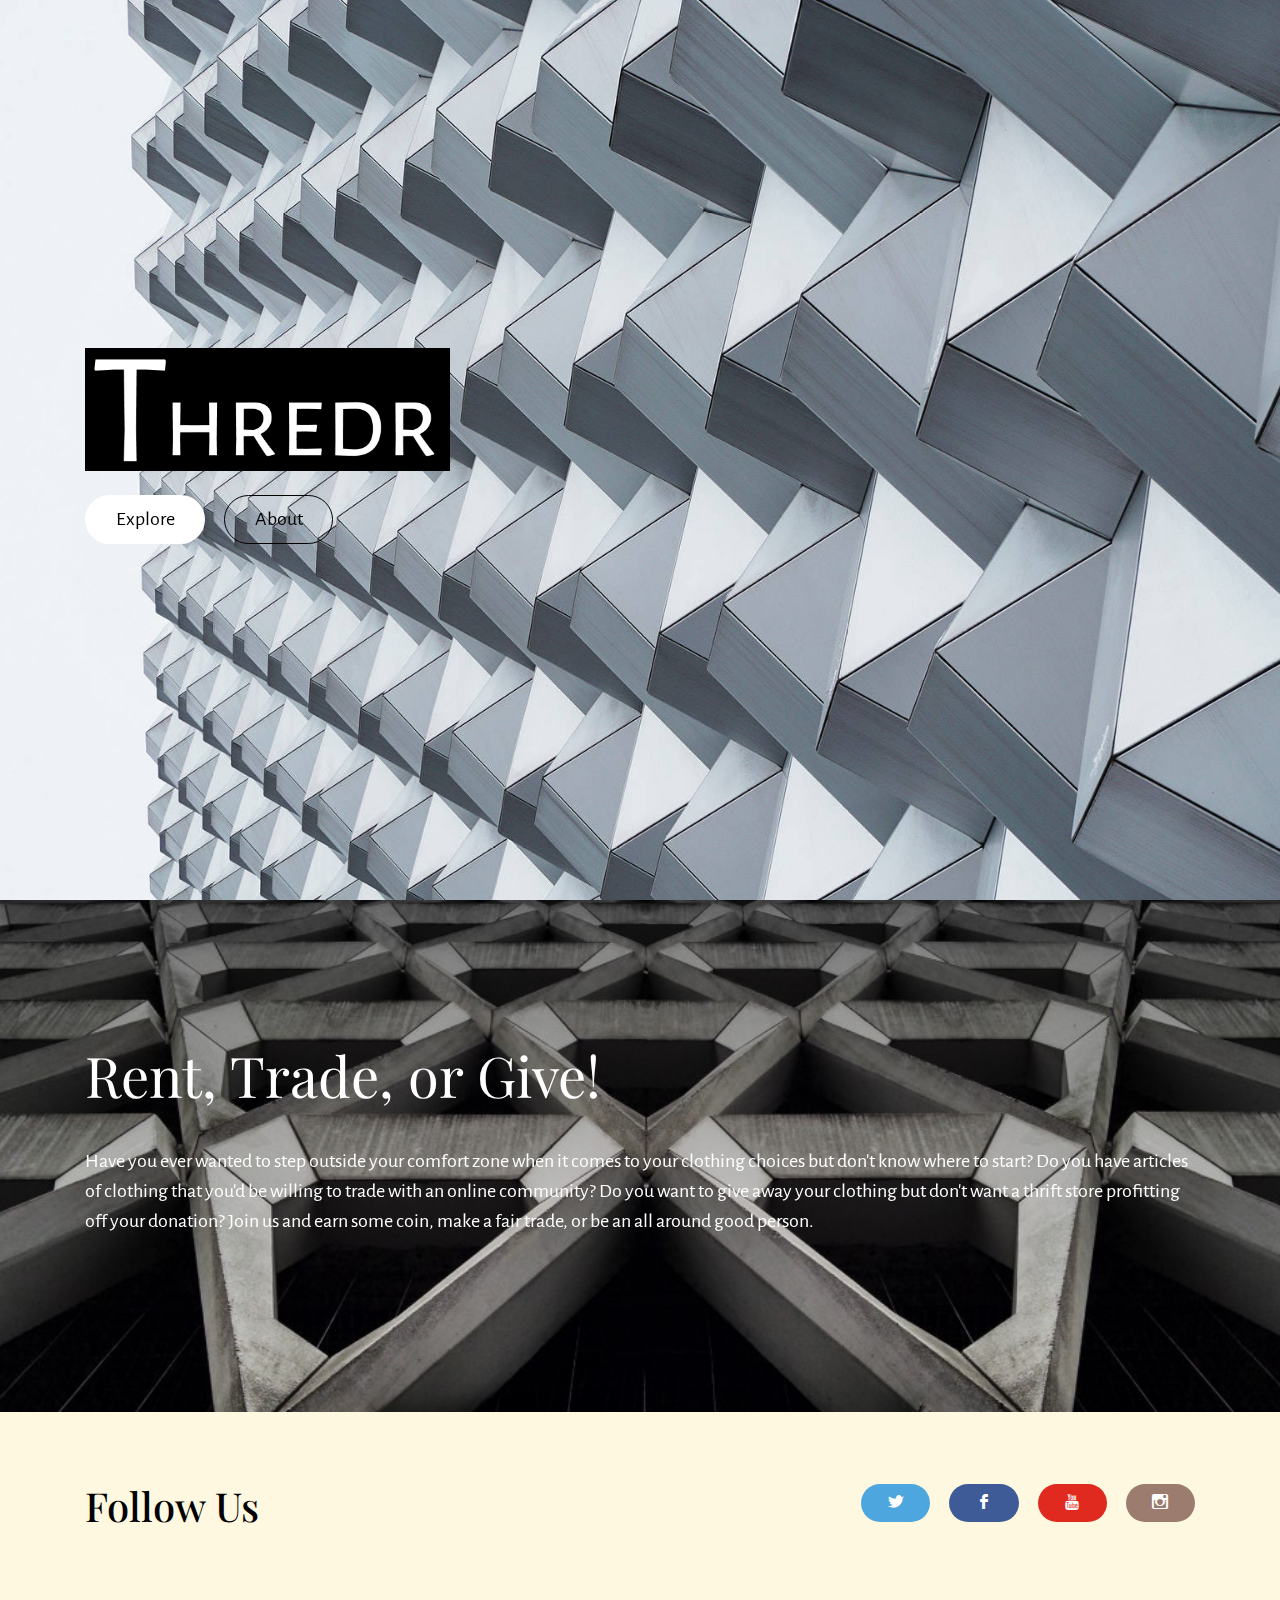
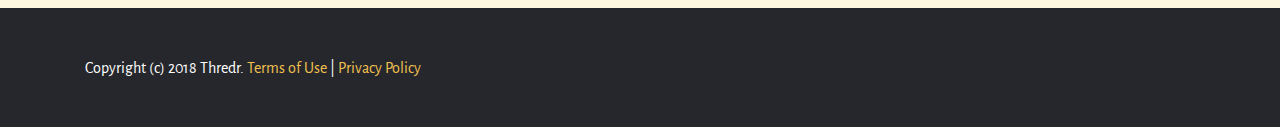
==== index.html @ 1b556945 "added files" ====
<!DOCTYPE html>
<html>
<head>
  <meta charset="UTF-8">
  <meta http-equiv="X-UA-Compatible" content="IE=edge">
  <meta name="generator" content="Mobirise v4.7.1, mobirise.com">
  <meta name="viewport" content="width=device-width, initial-scale=1, minimum-scale=1">
  <link rel="shortcut icon" href="assets/images/logo.png" type="image/x-icon">
  <meta name="description" content="">
  <title>Home</title>
  <link rel="stylesheet" href="https://fonts.googleapis.com/css?family=Playfair+Display:400,700&subset=latin,cyrillic">
  <link rel="stylesheet" href="https://fonts.googleapis.com/css?family=Alegreya+Sans:400,700&subset=latin,vietnamese,latin-ext">
  <link rel="stylesheet" href="assets/tether/tether.min.css">
  <link rel="stylesheet" href="assets/bootstrap/css/bootstrap.min.css">
  <link rel="stylesheet" href="assets/socicon/css/socicon.min.css">
  <link rel="stylesheet" href="assets/puritym/css/style.css">
  <link rel="stylesheet" href="assets/mobirise/css/mbr-additional.css" type="text/css">
  
  
  
</head>
<body>
  <section class="mbr-section mbr-section-full mbr-parallax-background" id="header4-0" data-rv-view="0" style="background-image: url(assets/images/mbr-4-1620x1080.jpg);">
    <div class="mbr-table-cell">
        
        <div class="container">
            <div class="row">
                <div class="col-md-8">

                    <div><img src="assets/images/thredr.png" height="25%" width="50%" /></div>
					<br />
                    
                    <div class="mbr-buttons--left"><a class="btn btn-lg btn-white-outline btn-white" href="posts.html">Explore</a> <a class="btn btn-lg btn-secondary-outline" href="index.html#content5-1">About</a></div>
                </div>
            </div>
        </div>
        
    </div>
</section>

<section class="mbr-section mbr-parallax-background col-undefined" id="content5-1" data-rv-view="3" style="background-image: url(assets/images/bgblack.jpg); padding-top: 9rem; padding-bottom: 9rem;">
    <!-- <div class="mbr-overlay" style="opacity: 0.7; background-color: rgb(255, 255, 255);"></div> -->
    <div class="container">
        <h3 class="mbr-section-title display-2" style="color: white">Rent, Trade, or Give!</h3>
        <div class="lead" style="color: white"><p>Have you ever wanted to step outside your comfort zone when it comes to your clothing choices but don't know where to start? Do you have articles of clothing that you'd be willing to trade with an online community? Do you want to give away your clothing but don't want a thrift store profitting off your donation? Join us and earn some coin, make a fair trade, or be an all around good person.&nbsp;</p></div>
    </div>
</section>

<section class="mbr-section mbr-section-small" id="social-buttons2-2" data-rv-view="6" style="background-color: rgb(255, 248, 224); padding-top: 4.5rem; padding-bottom: 4.5rem;">
    

    <div class="container">
        <div class="row">
            <div class="col-sm-4">
                <h2 class="mbr-section-title h1">Follow Us</h2>
            </div>
            <div class="col-sm-8 text-xs-right"><a class="btn btn-social socicon-bg-twitter" title="Twitter" target="_blank" href="https://twitter.com/mobirise"><i class="socicon socicon-twitter"></i></a> <a class="btn btn-social socicon-bg-facebook" title="Facebook" target="_blank" href="https://www.facebook.com/pages/Mobirise/1616226671953247"><i class="socicon socicon-facebook"></i></a>  <a class="btn btn-social socicon-bg-youtube" title="YouTube" target="_blank" href="https://www.youtube.com/channel/UCt_tncVAetpK5JeM8L-8jyw"><i class="socicon socicon-youtube"></i></a> <a class="btn btn-social socicon-bg-instagram" title="Instagram" target="_blank" href="https://instagram.com/mobirise/"><i class="socicon socicon-instagram"></i></a>    </div>
        </div>
    </div>
</section>

<!-- <section class="mbr-section mbr-section-small" id="form2-3" data-rv-view="8" style="background-color: rgb(255, 248, 224); padding-top: 4.5rem; padding-bottom: 4.5rem;">
    
    <div class="container">
        <div class="row">
            <div class="col-sm-8 col-sm-offset-2" data-form-type="formoid">
                <h2 class="mbr-section-title display-3 text-xs-center">Subscribe to our Newsletter</h2>

                <div data-form-alert="true"><div hidden="" data-form-alert-success="true">Thanks for filling out form!</div></div>
                <form class="mbr-form" action="https://mobirise.com/" method="post" data-form-title="Subscribe to our Newsletter">
                    <input type="hidden" value="oUTBq5xkttzIMJOIf3mWr75bLhNYzWM/3oXkadW/8rvz4lsaiOW0UsDH/wRZ+BEmYKnZXbIJhTeN3R9LAkjcy/uUaVsYsGOiHsxZdtcoekNcCQVlUe260B6c19a1oQi9" data-form-email="true">
                    <div class="input-group">
                        <input type="email" class="form-control" name="email" required="" placeholder="Enter Your Email Address..." data-form-field="Email">
                        <span class="input-group-btn"><button type="submit" class="btn btn-black">Subscribe</button></span>
                    </div>
                </form>
            </div>
        </div>
    </div>
</section> -->

<footer class="mbr-section mbr-section-nopadding mbr-footer" id="footer1-4" data-rv-view="14" style="background-color: rgb(38, 39, 44); padding-top: 3rem; padding-bottom: 1.98rem;">
    
    <div class="container">
        <p>Copyright (c) 2018 Thredr. <a href="https://mobirise.com/">Terms of Use</a>  | <a href="https://mobirise.com/">Privacy Policy</a></p>
    </div>
</footer>


  <script src="assets/web/assets/jquery/jquery.min.js"></script>
  <script src="assets/tether/tether.min.js"></script>
  <script src="assets/bootstrap/js/bootstrap.min.js"></script>
  <script src="assets/smooth-scroll/SmoothScroll.js"></script>
  <script src="assets/jarallax/jarallax.js"></script>
  <script src="assets/puritym/js/script.js"></script>
  <script src="assets/formoid/formoid.min.js"></script>
  
  
</body>
</html>
---- assets/socicon/css/socicon.min.css ----
@font-face{font-family:'socicon';src:url('../fonts/socicon.eot');src:url('../fonts/socicon.eot?#iefix') format('embedded-opentype'),url('../fonts/socicon.woff') format('woff'),url('../fonts/socicon.woff2') format('woff2'),url('../fonts/socicon.ttf') format('truetype'),url('../fonts/socicon.svg#sociconregular') format('svg');font-weight:normal;font-style:normal}.socicon{position:relative;top:1px;display:inline-block;font-family:'socicon';font-style:normal;font-weight:normal;line-height:1;text-transform:none !important;-webkit-font-smoothing:antialiased;-moz-osx-font-smoothing:grayscale}.socicon-twitter:before{content:"a"}.socicon-facebook:before{content:"b"}.socicon-google:before{content:"c"}.socicon-pinterest:before{content:"d"}.socicon-foursquare:before{content:"e"}.socicon-yahoo:before{content:"f"}.socicon-skype:before{content:"g"}.socicon-yelp:before{content:"h"}.socicon-feedburner:before{content:"i"}.socicon-linkedin:before{content:"j"}.socicon-viadeo:before{content:"k"}.socicon-xing:before{content:"l"}.socicon-myspace:before{content:"m"}.socicon-soundcloud:before{content:"n"}.socicon-spotify:before{content:"o"}.socicon-grooveshark:before{content:"p"}.socicon-lastfm:before{content:"q"}.socicon-youtube:before{content:"r"}.socicon-vimeo:before{content:"s"}.socicon-dailymotion:before{content:"t"}.socicon-vine:before{content:"u"}.socicon-flickr:before{content:"v"}.socicon-500px:before{content:"w"}.socicon-instagram:before{content:"x"}.socicon-wordpress:before{content:"y"}.socicon-tumblr:before{content:"z"}.socicon-blogger:before{content:"A"}.socicon-technorati:before{content:"B"}.socicon-reddit:before{content:"C"}.socicon-dribbble:before{content:"D"}.socicon-stumbleupon:before{content:"E"}.socicon-digg:before{content:"F"}.socicon-envato:before{content:"G"}.socicon-behance:before{content:"H"}.socicon-delicious:before{content:"I"}.socicon-deviantart:before{content:"J"}.socicon-forrst:before{content:"K"}.socicon-play:before{content:"L"}.socicon-zerply:before{content:"M"}.socicon-wikipedia:before{content:"N"}.socicon-apple:before{content:"O"}.socicon-flattr:before{content:"P"}.socicon-github:before{content:"Q"}.socicon-chimein:before{content:"R"}.socicon-friendfeed:before{content:"S"}.socicon-newsvine:before{content:"T"}.socicon-identica:before{content:"U"}.socicon-bebo:before{content:"V"}.socicon-zynga:before{content:"W"}.socicon-steam:before{content:"X"}.socicon-xbox:before{content:"Y"}.socicon-windows:before{content:"Z"}.socicon-outlook:before{content:"1"}.socicon-coderwall:before{content:"2"}.socicon-tripadvisor:before{content:"3"}.socicon-appnet:before{content:"4"}.socicon-goodreads:before{content:"5"}.socicon-tripit:before{content:"6"}.socicon-lanyrd:before{content:"7"}.socicon-slideshare:before{content:"8"}.socicon-buffer:before{content:"9"}.socicon-rss:before{content:","}.socicon-vkontakte:before{content:";"}.socicon-disqus:before{content:":"}.socicon-houzz:before{content:"+"}.socicon-mail:before{content:"@"}.socicon-patreon:before{content:"="}.socicon-paypal:before{content:"-"}.socicon-playstation:before{content:"^"}.socicon-smugmug:before{content:"¨"}.socicon-swarm:before{content:"$"}.socicon-triplej:before{content:"*"}.socicon-yammer:before{content:"&"}.socicon-stackoverflow:before{content:"("}.socicon-drupal:before{content:"#"}.socicon-odnoklassniki:before{content:"."}.socicon-android:before{content:"_"}.socicon-meetup:before{content:"]"}.socicon-persona:before{content:")"}.socicon-amazon:before{content:"£"}.socicon-ello:before{content:"'"}.socicon-mixcloud:before{content:"\""}.socicon-8tracks:before{content:"}"}.socicon-twitch:before{content:"{"}.socicon-bg-twitter{background:#4da7de}.socicon-bg-twitter:hover{background:#4da7de !important}.socicon-bg-facebook{background:#3e5b98}.socicon-bg-facebook:hover{background:#3e5b98 !important}.socicon-bg-google{background:#d93e2d}.socicon-bg-google:hover{background:#d93e2d !important}.socicon-bg-pinterest{background:#c92619}.socicon-bg-pinterest:hover{background:#c92619 !important}.socicon-bg-foursquare{background:#f94877}.socicon-bg-foursquare:hover{background:#f94877 !important}.socicon-bg-yahoo{background:#6e2a85}.socicon-bg-yahoo:hover{background:#6e2a85 !important}.socicon-bg-skype{background:#28abe3}.socicon-bg-skype:hover{background:#28abe3 !important}.socicon-bg-yelp{background:#c83218}.socicon-bg-yelp:hover{background:#c83218 !important}.socicon-bg-feedburner{background:#fc0}.socicon-bg-feedburner:hover{background:#fc0 !important}.socicon-bg-linkedin{background:#3371b7}.socicon-bg-linkedin:hover{background:#3371b7 !important}.socicon-bg-viadeo{background:#e4a000}.socicon-bg-viadeo:hover{background:#e4a000 !important}.socicon-bg-xing{background:#005a60}.socicon-bg-xing:hover{background:#005a60 !important}.socicon-bg-myspace{background:#323232}.socicon-bg-myspace:hover{background:#323232 !important}.socicon-bg-soundcloud{background:#fe3801}.socicon-bg-soundcloud:hover{background:#fe3801 !important}.socicon-bg-spotify{background:#7bb342}.socicon-bg-spotify:hover{background:#7bb342 !important}.socicon-bg-grooveshark{background:#000}.socicon-bg-grooveshark:hover{background:#000 !important}.socicon-bg-lastfm{background:#d41316}.socicon-bg-lastfm:hover{background:#d41316 !important}.socicon-bg-youtube{background:#e02a20}.socicon-bg-youtube:hover{background:#e02a20 !important}.socicon-bg-vimeo{background:#51b5e7}.socicon-bg-vimeo:hover{background:#51b5e7 !important}.socicon-bg-dailymotion{background:#004e72}.socicon-bg-dailymotion:hover{background:#004e72 !important}.socicon-bg-vine{background:#00b389}.socicon-bg-vine:hover{background:#00b389 !important}.socicon-bg-flickr{background:#1e1e1b}.socicon-bg-flickr:hover{background:#1e1e1b !important}.socicon-bg-500px{background:#58a9de}.socicon-bg-500px:hover{background:#58a9de !important}.socicon-bg-instagram{background:#9c7c6e}.socicon-bg-instagram:hover{background:#9c7c6e !important}.socicon-bg-wordpress{background:#464646}.socicon-bg-wordpress:hover{background:#464646 !important}.socicon-bg-tumblr{background:#45556c}.socicon-bg-tumblr:hover{background:#45556c !important}.socicon-bg-blogger{background:#ec661c}.socicon-bg-blogger:hover{background:#ec661c !important}.socicon-bg-technorati{background:#5cb030}.socicon-bg-technorati:hover{background:#5cb030 !important}.socicon-bg-reddit{background:#e74a1e}.socicon-bg-reddit:hover{background:#e74a1e !important}.socicon-bg-dribbble{background:#e84d88}.socicon-bg-dribbble:hover{background:#e84d88 !important}.socicon-bg-stumbleupon{background:#e64011}.socicon-bg-stumbleupon:hover{background:#e64011 !important}.socicon-bg-digg{background:#1d1d1b}.socicon-bg-digg:hover{background:#1d1d1b !important}.socicon-bg-envato{background:#597c3a}.socicon-bg-envato:hover{background:#597c3a !important}.socicon-bg-behance{background:#000}.socicon-bg-behance:hover{background:#000 !important}.socicon-bg-delicious{background:#020202}.socicon-bg-delicious:hover{background:#020202 !important}.socicon-bg-deviantart{background:#c5d200}.socicon-bg-deviantart:hover{background:#c5d200 !important}.socicon-bg-forrst{background:#5b9a68}.socicon-bg-forrst:hover{background:#5b9a68 !important}.socicon-bg-play{background:#000}.socicon-bg-play:hover{background:#000 !important}.socicon-bg-zerply{background:#9dbc7a}.socicon-bg-zerply:hover{background:#9dbc7a !important}.socicon-bg-wikipedia{background:#000}.socicon-bg-wikipedia:hover{background:#000 !important}.socicon-bg-apple{background:#b9bfc1}.socicon-bg-apple:hover{background:#b9bfc1 !important}.socicon-bg-flattr{background:#f67c1a}.socicon-bg-flattr:hover{background:#f67c1a !important}.socicon-bg-github{background:#221e1b}.socicon-bg-github:hover{background:#221e1b !important}.socicon-bg-chimein{background:#888688}.socicon-bg-chimein:hover{background:#888688 !important}.socicon-bg-friendfeed{background:#2f72c4}.socicon-bg-friendfeed:hover{background:#2f72c4 !important}.socicon-bg-newsvine{background:#075b2f}.socicon-bg-newsvine:hover{background:#075b2f !important}.socicon-bg-identica{background:#000}.socicon-bg-identica:hover{background:#000 !important}.socicon-bg-bebo{background:#ef1011}.socicon-bg-bebo:hover{background:#ef1011 !important}.socicon-bg-zynga{background:#dc0606}.socicon-bg-zynga:hover{background:#dc0606 !important}.socicon-bg-steam{background:#8f8d8a}.socicon-bg-steam:hover{background:#8f8d8a !important}.socicon-bg-xbox{background:#92c83e}.socicon-bg-xbox:hover{background:#92c83e !important}.socicon-bg-windows{background:#00bdf6}.socicon-bg-windows:hover{background:#00bdf6 !important}.socicon-bg-outlook{background:#0072c6}.socicon-bg-outlook:hover{background:#0072c6 !important}.socicon-bg-coderwall{background:#3e8dcc}.socicon-bg-coderwall:hover{background:#3e8dcc !important}.socicon-bg-tripadvisor{background:#000}.socicon-bg-tripadvisor:hover{background:#000 !important}.socicon-bg-appnet{background:#494949}.socicon-bg-appnet:hover{background:#494949 !important}.socicon-bg-goodreads{background:#463020}.socicon-bg-goodreads:hover{background:#463020 !important}.socicon-bg-tripit{background:#1982c3}.socicon-bg-tripit:hover{background:#1982c3 !important}.socicon-bg-lanyrd{background:#3c80c9}.socicon-bg-lanyrd:hover{background:#3c80c9 !important}.socicon-bg-slideshare{background:#4ba3a6}.socicon-bg-slideshare:hover{background:#4ba3a6 !important}.socicon-bg-buffer{background:#000}.socicon-bg-buffer:hover{background:#000 !important}.socicon-bg-rss{background:#f26109}.socicon-bg-rss:hover{background:#f26109 !important}.socicon-bg-vkontakte{background:#5a7fa6}.socicon-bg-vkontakte:hover{background:#5a7fa6 !important}.socicon-bg-disqus{background:#2e9fff}.socicon-bg-disqus:hover{background:#2e9fff !important}.socicon-bg-houzz{background:#7cc04b}.socicon-bg-houzz:hover{background:#7cc04b !important}.socicon-bg-mail{background:#000}.socicon-bg-mail:hover{background:#000 !important}.socicon-bg-patreon{background:#e44727}.socicon-bg-patreon:hover{background:#e44727 !important}.socicon-bg-paypal{background:#009cde}.socicon-bg-paypal:hover{background:#009cde !important}.socicon-bg-playstation{background:#000}.socicon-bg-playstation:hover{background:#000 !important}.socicon-bg-smugmug{background:#acfd32}.socicon-bg-smugmug:hover{background:#acfd32 !important}.socicon-bg-swarm{background:#fc9d3c}.socicon-bg-swarm:hover{background:#fc9d3c !important}.socicon-bg-triplej{background:#e53531}.socicon-bg-triplej:hover{background:#e53531 !important}.socicon-bg-yammer{background:#1175c4}.socicon-bg-yammer:hover{background:#1175c4 !important}.socicon-bg-stackoverflow{background:#fd9827}.socicon-bg-stackoverflow:hover{background:#fd9827 !important}.socicon-bg-drupal{background:#00598e}.socicon-bg-drupal:hover{background:#00598e !important}.socicon-bg-odnoklassniki{background:#f48420}.socicon-bg-odnoklassniki:hover{background:#f48420 !important}.socicon-bg-android{background:#8ec047}.socicon-bg-android:hover{background:#8ec047 !important}.socicon-bg-meetup{background:#e2373c}.socicon-bg-meetup:hover{background:#e2373c !important}.socicon-bg-persona{background:#e6753d}.socicon-bg-persona:hover{background:#e6753d !important}.socicon-bg-amazon{background:#f90}.socicon-bg-amazon:hover{background:#f90 !important}.socicon-bg-ello{background:#000}.socicon-bg-ello:hover{background:#000 !important}.socicon-bg-mixcloud{background:#314359}.socicon-bg-mixcloud:hover{background:#314359 !important}.socicon-bg-8tracks{background:#122c4b}.socicon-bg-8tracks:hover{background:#122c4b !important}.socicon-bg-twitch{background:#6441a5}.socicon-bg-twitch:hover{background:#6441a5 !important}
---- assets/puritym/css/style.css ----
/**
 * BOOTSTRAP CUSTOM
 */
.container {
  position: relative; }

.btn {
  margin-bottom: 0.5rem; }
  .btn + .btn {
    margin-left: 1rem; }

.btn-white {
  background: #fff;
  color: inherit; }

.btn-black {
  background: #000;
  color: #fff; }

.btn-social,
.btn-social:hover,
.btn-social:active,
.btn-social:focus {
  color: #fff; }

.display-1 {
  font-size: 4.3rem;
  margin-top: 3.9rem;
  margin-bottom: 2.8rem; }

.display-2 {
  font-size: 3.5rem;
  margin-top: 3.5rem;
  margin-bottom: 2.5rem; }

.display-3 {
  font-size: 2.8rem;
  margin-top: 3.2rem;
  margin-bottom: 2rem; }

.display-4 {
  font-size: 2.3rem;
  margin-top: 2.3rem;
  margin-bottom: 1.8rem; }

p.lead,
.lead p {
  margin-bottom: 2rem; }

.card .card-img-top {
  width: 100%; }

.card-block {
  background-color: #fff; }

@media (min-width: 768px) {
  .col-md-4:nth-of-type(3n+1) {
    clear: left; } }
@media (min-width: 544px) and (max-width: 767px) {
  .col-md-4:nth-of-type(odd) {
    clear: left; } }
.row.no-gutter {
  margin-left: 0;
  margin-right: 0; }

.row.no-gutter > [class*=col-]:not(:first-child),
.row.no-gutter > [class*=col-]:not(:last-child) {
  padding-right: 0;
  padding-left: 0; }

blockquote {
  padding: .5rem 1rem;
  margin: 0 0 1rem;
  margin-bottom: 1rem;
  font-size: 1.25rem;
  border-left: .25rem solid #f1c050; }

/**
 * TYPOGRAPHY
 */
body {
  font-family: "Alegreya Sans", sans-serif; }

h1, h2, h3, h4, h5, h6,
.h1, .h2, .h3, .h4, .h5, .h6,
.display-1, .display-2, .display-3, .display-4 {
  font-family: "Playfair Display", sans-serif; }

/**
 * MAPS
 */
@-webkit-keyframes mapCircleLoading {
  from {
    -webkit-transform: rotate(0deg); }
  to {
    -webkit-transform: rotate(359deg); } }
@keyframes mapCircleLoading {
  from {
    transform: rotate(0deg); }
  to {
    transform: rotate(359deg); } }
.mbr-map {
  position: relative; }
  .mbr-map iframe {
    height: 100%;
    width: 100%; }
  .mbr-map [data-state-details] {
    color: #6b6763;
    font-family: "Alegreya Sans", sans-serif;
    font-size: 1.25rem;
    height: 1.5em;
    margin-top: -0.75em;
    padding-left: 20px;
    padding-right: 20px;
    position: absolute;
    text-align: center;
    top: 50%;
    width: 100%; }
  .mbr-map[data-state] {
    background: #e9e5dc; }
  .mbr-map[data-state="loading"] [data-state-details] {
    display: none; }
  .mbr-map[data-state="loading"]::after {
    content: "";
    -webkit-animation: mapCircleLoading .6s infinite linear;
    animation: mapCircleLoading .6s infinite linear;
    border-radius: 50%;
    border: 6px rgba(255, 255, 255, 0.35) solid;
    border-top-color: #fff;
    height: 40px;
    left: 50%;
    margin-left: -20px;
    margin-top: -20px;
    position: absolute;
    top: 50%;
    width: 40px; }

/**
 * SECTIONS
 */
.mbr-section {
  position: relative;
  padding-top: 9rem;
  padding-bottom: 9rem;
  background-position: 50% 50%;
  background-repeat: no-repeat;
  background-size: cover; }

.mbr-section-full {
  display: table;
  width: 100%;
  height: 100vh;
  padding-top: 0;
  padding-bottom: 0; }

.mbr-section-small {
  padding-top: 4.5rem;
  padding-bottom: 4.5rem; }

.mbr-section-nopadding {
  padding-top: 0;
  padding-bottom: 0; }

.mbr-section-title {
  margin-top: 0; }

.mbr-table {
  display: table; }

.mbr-table-cell {
  position: relative;
  display: table-cell;
  vertical-align: middle;
  padding-top: 9rem;
  padding-bottom: 9rem; }

.mbr-table-cell-lg {
  position: relative;
  display: table-cell;
  vertical-align: middle;
  padding-top: 0;
  padding-bottom: 0;
  float: none; }

@media (max-width: 991px) {
  .mbr-table-cell-lg {
    display: block; } }
.mbr-inner-padding {
  padding: 4rem; }

/* footer */
.mbr-footer {
  color: #fff; }
  .mbr-footer .mbr-map,
  .mbr-footer .mbr-google-map {
    height: 300px; }
  .mbr-footer .form-control {
    color: #fff;
    background-color: #26272c;
    border-color: #1b1c20; }
  .mbr-footer ul {
    list-style-type: none;
    padding: 0; }
    .mbr-footer ul li {
      position: relative;
      padding-left: 1.2rem; }
      .mbr-footer ul li:before {
        content: '';
        position: absolute;
        margin-left: -1.2rem;
        width: 10px;
        height: 1px;
        top: 50%;
        background-color: #fff; }

footer.mbr-footer {
  padding-top: 3rem;
  padding-bottom: 2rem; }

/**
 * NAVBAR
 */
.mbr-navbar {
  position: absolute;
  top: 0;
  right: 0;
  left: 0;
  padding: 1.5rem 1rem;
  background-color: #fff;
  z-index: 1030; }
  .mbr-navbar.navbar-fixed-top {
    position: fixed; }
  .mbr-navbar.navbar-transparent {
    background-color: transparent; }
  .mbr-navbar .navbar-logo {
    margin-right: 1.5rem;
    float: left; }
  .mbr-navbar .navbar-logo,
  .mbr-navbar .navbar-logo img {
    height: 37px; }
  .mbr-navbar .navbar-brand {
    margin-right: 1.5rem; }
  .mbr-navbar .navbar-divider,
  .mbr-navbar .navbar-nav .nav-item + .nav-item,
  .mbr-navbar .navbar-nav .nav-link + .nav-link {
    margin-left: 1rem; }
  .mbr-navbar .navbar-nav + .navbar-nav {
    margin-right: 20px; }

.mbr-navbar .hamburger-icon, .navbar-dropdown .hamburger-icon {
  content: "";
  width: 16px;
  -webkit-box-shadow: 0 -6px 0 1px,0 0 0 1px,0 6px 0 1px;
  -moz-box-shadow: 0 -6px 0 1px,0 0 0 1px,0 6px 0 1px;
  box-shadow: 0 -6px 0 1px,0 0 0 1px,0 6px 0 1px; }

/**
 * HELPERS
 */
/* Colors */
.text-white {
  color: #fff !important; }

.text-black {
  color: #000 !important; }

/**
 * Mobirise Classes
 */
.mbr-after-navbar:before {
  content: "";
  display: block;
  height: 54px; }

.mbr-section__container--first {
  padding-bottom: 1rem; }

.mbr-section__container--middle {
  padding-top: 1rem;
  padding-bottom: 1rem; }

.mbr-section__container--last {
  padding-top: 1rem; }

.mbr-overlay,
.mbr-background-video,
.mbr-background-video-preview {
  position: absolute;
  bottom: 0;
  left: 0;
  right: 0;
  top: 0; }

.mbr-overlay {
  background-color: #fff;
  opacity: 0.5;
  z-index: 1; }
  .mbr-overlay ~ * {
    z-index: 2; }

.mbr-background-video-preview {
  z-index: 0 !important; }

.mbr-figure {
  display: block;
  overflow: hidden;
  position: relative;
  width: 100%;
  margin: 0; }
  .mbr-figure img, .mbr-figure iframe {
    display: block;
    width: 100%; }
  .mbr-figure .mbr-figure-caption {
    width: 100%;
    padding: 1.5rem 0;
    background-color: #FFF8E0; }
  .mbr-figure .mbr-figure-caption-over {
    position: absolute;
    bottom: 0;
    background-color: rgba(255, 255, 255, 0.5); }

.mbr-map,
.mbr-google-map {
  height: 400px; }

.mbr-arrow {
  position: absolute;
  text-align: center;
  font-size: 35px;
  bottom: 71px;
  left: 50%;
  width: 30px;
  margin-left: -15px;
  line-height: 1px;
  padding: 0 20px;
  -webkit-animation: floating-arrow 1.6s infinite ease-in-out 0s;
  -o-animation: floating-arrow 1.6s infinite ease-in-out 0s;
  animation: floating-arrow 1.6s infinite ease-in-out 0s; }
  .mbr-arrow, .mbr-arrow:hover, .mbr-arrow:focus {
    color: inherit; }

@-webkit-keyframes floating-arrow {
  from {
    -webkit-transform: translateY(0);
    transform: translateY(0); }
  65% {
    -webkit-transform: translateY(11px);
    transform: translateY(11px); }
  to {
    -webkit-transform: translateY(0);
    transform: translateY(0); } }
@-o-keyframes floating-arrow {
  from {
    -webkit-transform: translateY(0);
    transform: translateY(0); }
  65% {
    -webkit-transform: translateY(11px);
    transform: translateY(11px); }
  to {
    -webkit-transform: translateY(0);
    transform: translateY(0); } }
@keyframes floating-arrow {
  from {
    -webkit-transform: translateY(0);
    transform: translateY(0); }
  65% {
    -webkit-transform: translateY(11px);
    transform: translateY(11px); }
  to {
    -webkit-transform: translateY(0);
    transform: translateY(0); } }
@media (max-width: 767px) {
  .mbr-arrow {
    bottom: 41px; } }
@media (max-width: 320px) {
  .mbr-arrow {
    bottom: 21px;
    text-align: center; } }
@media all and (device-width: 320px) and (device-height: 568px) and (orientation: portrait) {
  .mbr-arrow {
    bottom: 31px; } }
/*-------

   Slider

-------*/
.mbr-slider .carousel-inner > .active,
.mbr-slider .carousel-inner > .next,
.mbr-slider .carousel-inner > .prev {
  display: table; }

.mbr-slider .carousel-control {
  background-image: none;
  width: 54px;
  height: 54px;
  top: 50%;
  margin-top: -27px;
  line-height: 54px;
  border-radius: 27px;
  color: inherit;
  background: #fff;
  border: 1px solid #000;
  opacity: 1;
  text-shadow: none;
  z-index: 5;
  -webkit-transition: all 0.2s ease-in-out 0s;
  -o-transition: all 0.2s ease-in-out 0s;
  transition: all 0.2s ease-in-out 0s; }

.mbr-slider .carousel-control .icon-next,
.mbr-slider .carousel-control .icon-prev {
  margin-top: -18px;
  font-size: 30px; }

.mbr-slider .carousel-control.left {
  margin-left: 2rem; }

.mbr-slider .carousel-control.right {
  margin-right: 2rem; }

.mbr-slider .carousel-control:hover {
  background: #000;
  color: #fff; }

.mbr-slider .carousel-indicators {
  bottom: 0; }

.mbr-slider .carousel-indicators li,
.mbr-slider .carousel-indicators .active {
  width: 15px;
  height: 15px;
  margin: 3px;
  border: 1px solid #000; }

.mbr-slider .carousel-indicators .active {
  background-color: #000; }

.mbr-slider .mbr-overlay {
  z-index: 0; }

@media (max-width: 767px) {
  .mbr-slider .carousel-control {
    top: auto;
    bottom: 20px; }

  .mbr-slider > .container .carousel-control {
    margin-bottom: 0px; } }
/* boxed slider */
.mbr-slider > .boxed-slider {
  position: relative;
  padding: 93px 0; }

.mbr-slider > .boxed-slider > div {
  position: relative; }

.mbr-slider > .container img {
  width: 100%; }

.mbr-slider > .container img + .row {
  position: absolute;
  top: 50%;
  left: 0;
  right: 0;
  -webkit-transform: translateY(-50%);
  -moz-transform: translateY(-50%);
  transform: translateY(-50%); }

.mbr-slider .mbr-section {
  padding: 0;
  background-attachment: scroll; }

.mbr-slider .mbr-table-cell {
  padding: 0; }

.mbr-slider > .container .carousel-indicators {
  margin-bottom: 3px; }

/* article slider */
.mbr-slider > .article-slider .mbr-section,
.mbr-slider > .article-slider .mbr-section .mbr-table-cell {
  padding-top: 0;
  padding-bottom: 0; }

/*-------

   Gallery

-------*/
.mbr-gallery .mbr-gallery-item {
  position: relative;
  display: inline-block;
  width: 25%; }
  @media (max-width: 768px) {
    .mbr-gallery .mbr-gallery-item {
      width: 50%; } }
  @media (max-width: 400px) {
    .mbr-gallery .mbr-gallery-item {
      width: 100%; } }

.mbr-gallery .mbr-gallery-item > a {
  position: relative;
  display: block;
  background: #fff;
  outline: none; }

.mbr-gallery .mbr-gallery-item img {
  width: 100%;
  opacity: 1;
  -webkit-transition: .2s opacity ease-in-out;
  transition: .2s opacity ease-in-out; }

.mbr-gallery .mbr-gallery-item > a:hover img {
  opacity: 0.9; }

.mbr-gallery .mbr-gallery-item .icon {
  position: absolute;
  font-size: 30px;
  top: 50%;
  left: 50%;
  color: #000;
  opacity: 0;
  -webkit-transform: translateX(-50%) translateY(-50%);
  transform: translateX(-50%) translateY(-50%);
  -webkit-transition: .2s opacity ease-in-out;
  transition: .2s opacity ease-in-out; }

.mbr-gallery .mbr-gallery-item > a:hover .icon {
  opacity: 1; }

/* remove spacing */
.mbr-gallery .mbr-gallery-row.no-gutter {
  margin: 0; }

.mbr-gallery .mbr-gallery-row.no-gutter .mbr-gallery-item {
  padding: 0; }

/* container */
.mbr-gallery .container.mbr-gallery-layout-default {
  padding: 93px 0; }

/* fix horizontal scrollbar */
.mbr-gallery .mbr-gallery-layout-default,
.mbr-gallery .mbr-gallery-layout-article {
  overflow: hidden; }

/* lightbox */
.mbr-gallery .modal {
  position: fixed;
  overflow: hidden;
  padding-right: 0 !important; }

.mbr-gallery .modal-body {
  padding: 0; }

.mbr-gallery .modal-body img {
  width: 100%; }

.mbr-gallery .modal .close {
  position: absolute;
  background-image: none;
  font-size: 20px;
  width: 54px;
  height: 54px;
  border-radius: 27px;
  color: #000;
  top: 2rem;
  right: 2rem;
  line-height: 54px;
  opacity: 1;
  border: 1px solid #000;
  text-align: center;
  text-shadow: none;
  z-index: 5;
  -webkit-transition: all 0.2s ease-in-out 0s;
  -o-transition: all 0.2s ease-in-out 0s;
  transition: all 0.2s ease-in-out 0s; }

.mbr-gallery .modal .close:hover {
  background: #000;
  color: #fff; }

/* modal back color opacity */
.modal-backdrop.in {
  opacity: 0.8;
  filter: alpha(opacity=80); }

@media (max-width: 768px) {
  .mbr-gallery .modal-dialog {
    margin: 10px auto; }

  .mbr-gallery .carousel-indicators,
  .mbr-gallery .carousel-control,
  .mbr-gallery .modal .close {
    position: fixed; } }
/* fix fade in effect */
.mbr-gallery .modal.fade .modal-dialog {
  margin-top: -100px;
  -webkit-transition: margin-top 0.3s ease-out;
  -moz-transition: margin-top 0.3s ease-out;
  -o-transition: margin-top 0.3s ease-out;
  transition: margin-top 0.3s ease-out; }

.mbr-gallery .modal.in .modal-dialog,
.mbr-gallery .modal.fade .modal-dialog {
  -webkit-transform: none;
  -ms-transform: none;
  -o-transform: none;
  transform: none; }

.mbr-gallery .modal.in .modal-dialog {
  margin-top: 30px; }

/* iconfont default styling */
/* for buttons */
.mbr-iconfont.mbr-iconfont-btn,
.mbr-buttons__btn .mbr-iconfont {
  padding-right: 0.3em;
  font-size: 1.5em;
  line-height: 0.5em;
  vertical-align: text-bottom;
  position: relative;
  top: -0.1em;
  text-decoration: none; }

/* menu links */
.mbr-iconfont.mbr-iconfont-btn-parent,
.mbr-buttons__link .mbr-iconfont {
  padding-right: 0.3em;
  font-size: 1.3em;
  top: -0.2em;
  position: relative;
  vertical-align: middle; }

/* msg-box4 */
.mbr-iconfont.mbr-iconfont-msg-box4,
.mbr-iconfont.mbr-iconfont-msg-box5 {
  font-size: 357px;
  text-decoration: none;
  color: #000; }

/*menu logo */
.mbr-iconfont.mbr-iconfont-menu,
.mbr-iconfont.mbr-iconfont-ext__menu {
  font-size: 37px;
  text-decoration: none;
  color: rgba(0, 0, 0, 0.8); }

/* contacts1 */
.mbr-iconfont.mbr-iconfont-contacts1 {
  font-size: 119px;
  text-decoration: none;
  color: #9C9C9C; }

.mbr-iconfont.mbr-iconfont-features1 {
  font-size: 140px;
  text-decoration: none;
  text-align: center;
  display: block;
  margin-top: 0.2em; }

/*image-resize*/
.image-size .mbr-figure {
  text-align: center; }

@media (max-width: 991px) {
  .image-size {
    width: 100% !important; }
    .image-size .mbr-iconfont {
      font-size: 260px !important; } }

/*# sourceMappingURL=style.css.map */
.engine {
	position: absolute;
	text-indent: -2400px;
	text-align: center;
	padding: 0;
	top: 0;
	left: -2400px;
}
---- assets/mobirise/css/mbr-additional.css ----
#dropdown-menu-a .hide-buttons [data-button] {
  display: none !important;
}
#dropdown-menu-a .nav .link,
#dropdown-menu-a .dropdown-item {
  font-size: 1em;
  color: #000000;
}
#dropdown-menu-a .navbar,
#dropdown-menu-a .dropdown-menu {
  background: #ffffff;
}
#dropdown-menu-a .dropdown-menu .dropdown-toggle[aria-expanded="true"],
#dropdown-menu-a .dropdown-menu a:hover,
#dropdown-menu-a .dropdown-menu a:focus {
  background: #f5f5f5;
}
#dropdown-menu-a .navbar-toggler {
  color: #000000;
}
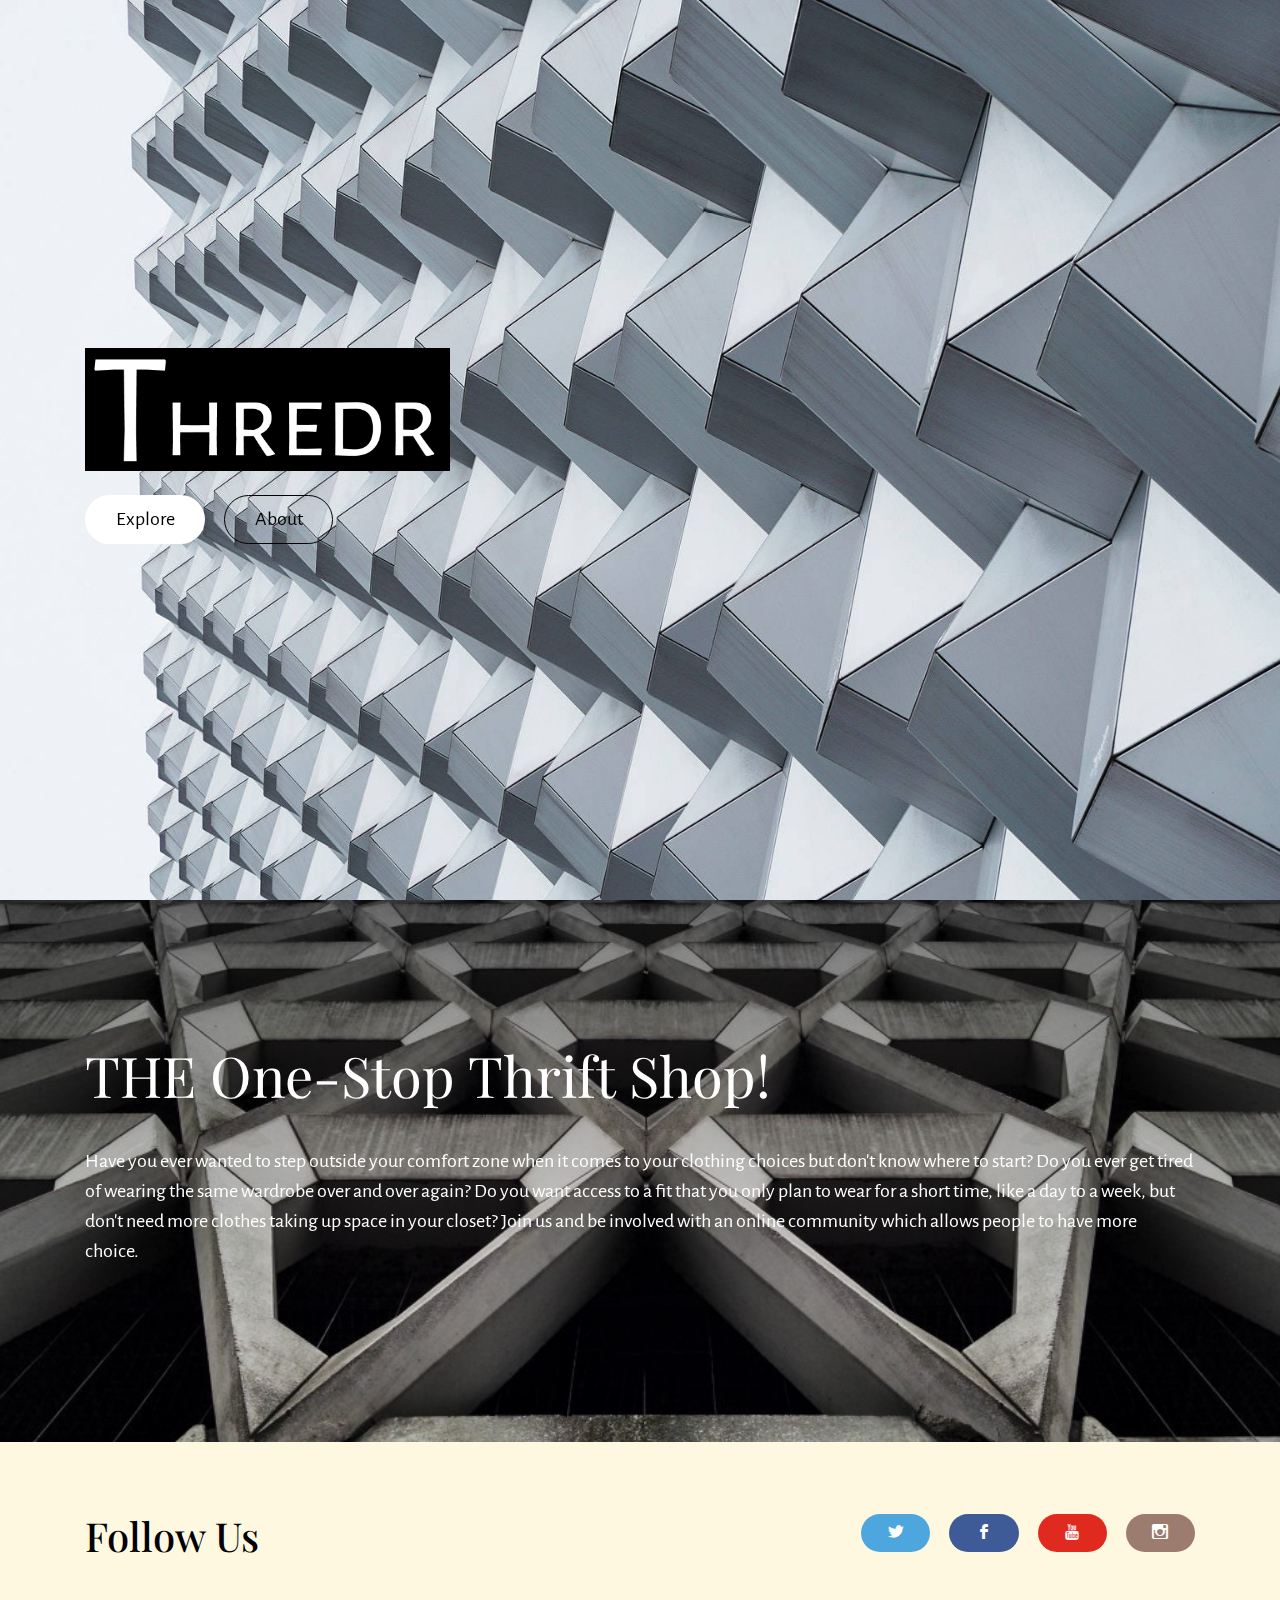
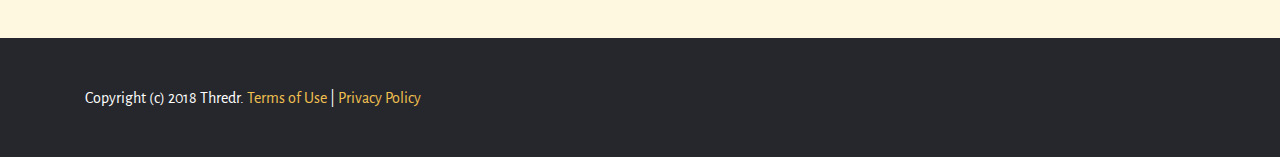
==== commit 47c4d12d: "updated text in index" ====
--- a/index.html
+++ b/index.html
@@ -41,8 +41,8 @@
 <section class="mbr-section mbr-parallax-background col-undefined" id="content5-1" data-rv-view="3" style="background-image: url(assets/images/bgblack.jpg); padding-top: 9rem; padding-bottom: 9rem;">
     <!-- <div class="mbr-overlay" style="opacity: 0.7; background-color: rgb(255, 255, 255);"></div> -->
     <div class="container">
-        <h3 class="mbr-section-title display-2" style="color: white">Rent, Trade, or Give!</h3>
-        <div class="lead" style="color: white"><p>Have you ever wanted to step outside your comfort zone when it comes to your clothing choices but don't know where to start? Do you have articles of clothing that you'd be willing to trade with an online community? Do you want to give away your clothing but don't want a thrift store profitting off your donation? Join us and earn some coin, make a fair trade, or be an all around good person.&nbsp;</p></div>
+        <h3 class="mbr-section-title display-2" style="color: white">THE One-Stop Thrift Shop!</h3>
+        <div class="lead" style="color: white"><p>Have you ever wanted to step outside your comfort zone when it comes to your clothing choices but don't know where to start? Do you ever get tired of wearing the same wardrobe over and over again? Do you want access to a fit that you only plan to wear for a short time, like a day to a week, but don't need more clothes taking up space in your closet? Join us and be involved with an online community which allows people to have more choice.&nbsp;</p></div>
     </div>
 </section>
 
